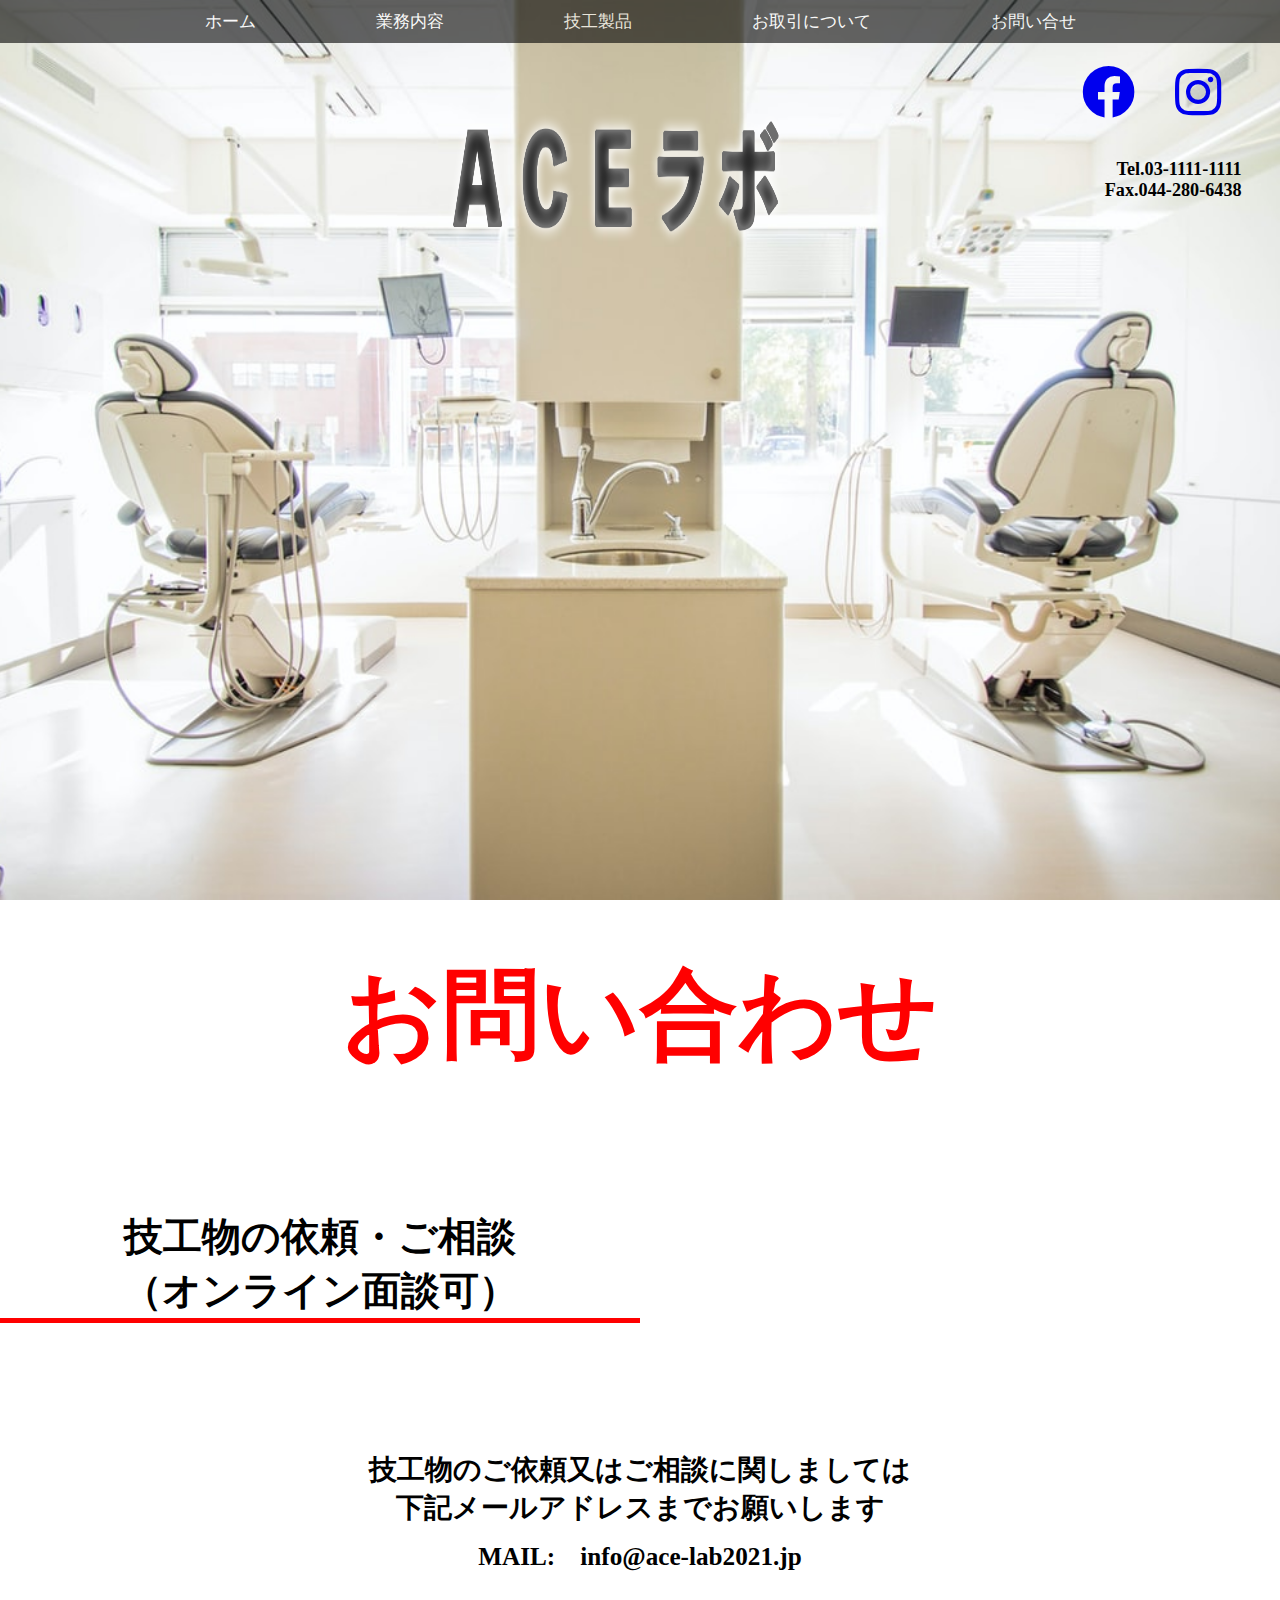
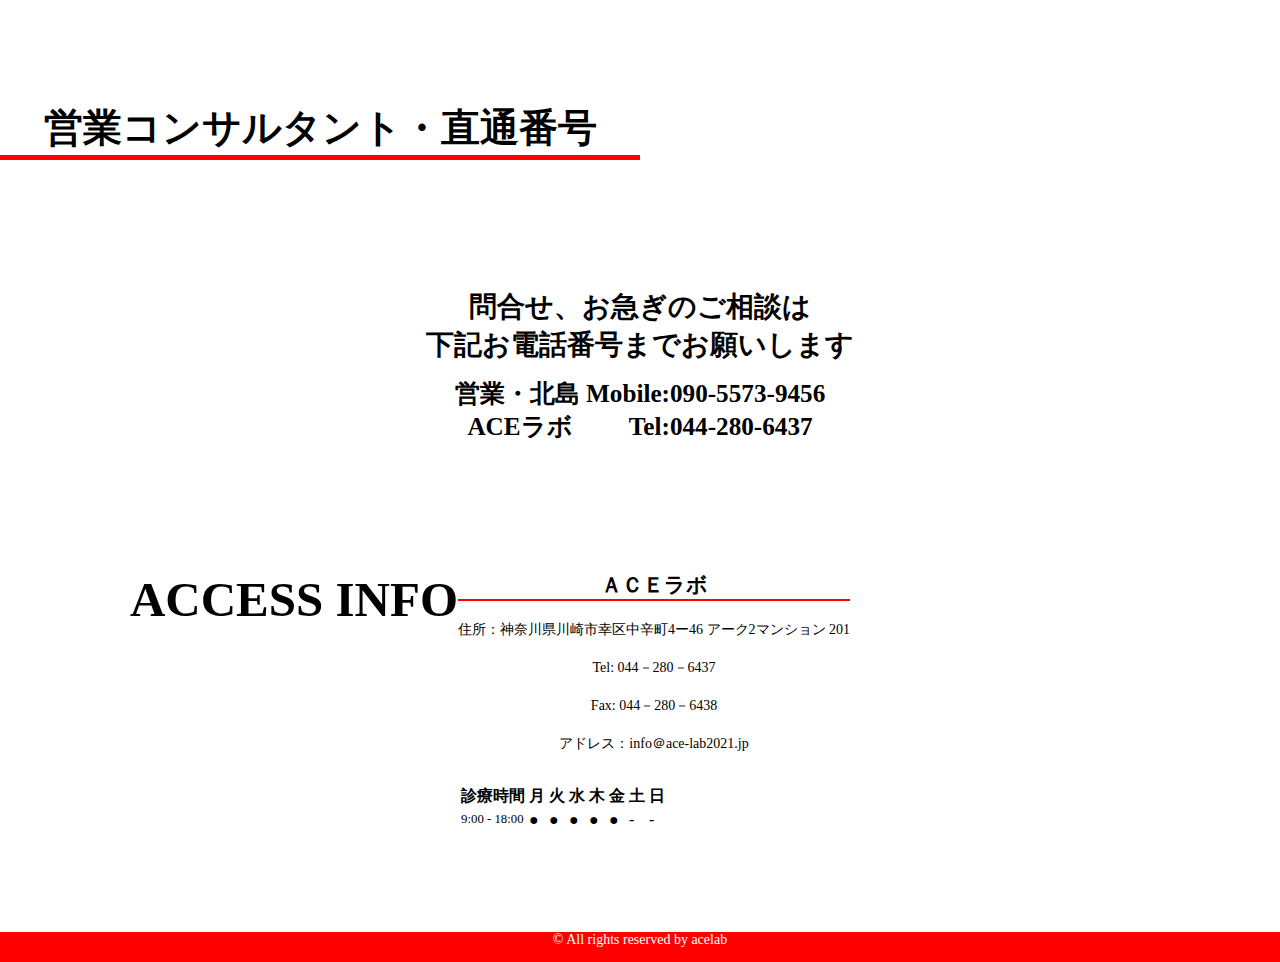
==== info.html @ cda24d50 "repair & update" ====
<html>
  <head>
    <meta charset="UTF-8">
    <meta name="viewport" content="width=device-width, initial-scale=1.0">
    <title>ACEラボ</title>
    <link rel="stylesheet" href="info.css">
    <link rel="stylesheet" href="index.css">
    <link href="https://use.fontawesome.com/releases/v5.15.1/css/all.css" rel="stylesheet">
    <link href="https://cdn.jsdelivr.net/npm/bootstrap@5.0.0-beta1/dist/css/bootstrap.min.css" rel="stylesheet" integrity="sha384-giJF6kkoqNQ00vy+HMDP7azOuL0xtbfIcaT9wjKHr8RbDVddVHyTfAAsrekwKmP1" crossorigin="anonymous">
    <link href="https://fonts.googleapis.com/icon?family=Material+Icons" rel="stylesheet">
  </head>
  <body>
    <header id="header">
      <div class="navigation">
        <ul class="nav">
          <li><a href="index.html">ホーム</a></li>
          <li><a href="task.html">業務内容</a></li>
          <li><a href="line.html">技工製品</a></li>
          <li><a href="trans.html">お取引について</a></li>
          <li><a href="info.html">お問い合せ</a></li>
          <!-- <li><a href="reserve.html">予約</a></li> -->
        </ul>
      </div>
      <div class="header">
        <div class="header-left">
          <a href="index.html"><img src="img/logo.png" class="logo"></a>
        </div>
        <div class="header-right">
          <div class="sns">
            <a href="#"><i class="fab fa-facebook fa-4x"></i></a>
            <a href="https://instagram.com/acelab_2021?utm_medium=copy_link"><span class="insta"><i class="fab fa-instagram fa-4x"></i></span></a>
          </div>
          <!-- <p>所在地 神奈川県川崎市幸区中辛町4ー46</br> 
            アーク2マンション 201</p> -->
          <p>Tel.03-1111-1111<br>
             Fax.044-280-6438</p>
        </div>
      </div>
      <!-- <img src="images/top-title.png" class="top-title"> -->
    </header>
    <div class="container">
      <div class="main_container">
        <div class="title">
          <h1>お問い合わせ</h1>
        </div>
        <div class="task">
          <h1>技工物の依頼・ご相談<br>
            （オンライン面談可）</h1>
          <h2>技工物のご依頼又はご相談に関しましては<br>
          下記メールアドレスまでお願いします</h2>
          <h3>
            MAIL:　info@ace-lab2021.jp
          </h3>
      
        </div>
        <div class="task2">
          <h1>営業コンサルタント・直通番号</h1>
          <h2>問合せ、お急ぎのご相談は<br>
              下記お電話番号までお願いします 
          </h2>
          <h3>
            営業・北島 Mobile:090-5573-9456<br>
            ACEラボ   　　Tel:044-280-6437</h3>
        </div>
      </div>
    </div>
    <div class="row" id="access">
      <h3 class="machine">ACCESS INFO</h3>
      <div class="col-md-5">
        <table class="table mb-1 bg-light text-center align-items-center">
          <h2>ＡＣＥラボ</h2>
          <p class="address">住所：神奈川県川崎市幸区中辛町4ー46 アーク2マンション 201</p>
          <p>Tel:    044－280－6437</p>
          <p>Fax:    044－280－6438</p>
          <p>アドレス：info＠ace-lab2021.jp</p>
          <tr>
            <th class="col-4">診療時間</th>
            <th>月</th>
            <th>火</th>
            <th>水</th>
            <th>木</th>
            <th>金</th>
            <th>土</th>
            <th>日</th>
          </tr>
          <tr>
            <td class="time">9:00 - 18:00</td>
            <td class="h3">●</td>
            <td class="h3">●</td>
            <td class="h3">●</td>
            <td class="h3">●</td>
            <td class="h3">●</td>
            <td class="h3">-</td>
            <td class="h3">-</td>
          </tr>
        </table>
      </div>
      <div class="col-md-5">
        <iframe src="https://www.google.com/maps/embed?pb=!1m14!1m12!1m3!1d27666.463760893494!2d139.67794246306136!3d35.526563598302104!2m3!1f0!2f0!3f0!3m2!1i1024!2i768!4f13.1!5e0!3m2!1sja!2sjp!4v1615640608996!5m2!1sja!2sjp" width="100%" height="100%" frameborder="0" style="border:0;" allowfullscreen="" aria-hidden="false" tabindex="0"></iframe>
      </div>
    </div>
  </div>
  <footer>
    <p>© All rights reserved by acelab</p>
  </footer>
</body>
</html>
---- info.css ----
body {
  text-align: center;
}

.table1 {
  border-collapse: collapse;
  width: 100%;
}

.title {
  color: red;
  font-size: 200%;
}
.task h1, .task2 h1 {
  border-bottom: 5px solid red;
  width: 50%;
  margin-bottom: 10%;
  margin-top: 10%;
  display: block;
  font-size: 280%;
}
.task h2, .task2 h2 {
  font-size: 200%;
  display: block;
  margin-bottom: 1%;
}
.task h3, .task2 h3 {
  font-size: 180%;
  display: block;
  margin-bottom: 1%;
}
.task p, .task2 p {
  font-size: 110%;
  display: block;
  margin-bottom: 1%;
  border-top: solid;
}
.task2 h1 {
  margin-top: 10%;
}
.task2 {
  margin-bottom: 10%;
}

@media screen and (max-width: 599px) {
  
  .title {
    font-size: 150%;
  }
  
  .task h1 {
    font-size: 100%;
  }

  .task2 h1 {
    font-size: 105%;
  } 

  .task h2, .task2 h2, .task h3, .task2 h3 {
    font-size: 100%;
  }

}

/* i pad  */
@media screen and (min-width:768px) and ( max-width:1024px) {

}
---- index.css ----
/* リセットCSS */
body {
  font-family: serif;
  font-size: 14px;
  margin: 0 auto;
  background-image: url(images/b114.jpeg);
}

h1,h2,h3,h4,h5,h6,p {
  padding: 0 0;
  margin: 0;
}

ul,li {
  padding: 0;
  margin: 0;
}

/* header */
header {
  background-image:url(img/tooth1.jpeg); 
  height: 100vh;
  background-repeat: no-repeat;
  background-size: cover;
  background-position: center;
}

.header {
  display: flex;
  padding-top: 20px;
}

.header-left {
  width: 60%;
  margin-left: 30%;
}

.header-right {
  padding-top: 2%;
  padding-right: 3%;
  width: 50%;
}

.header-right a {
  text-align: right;
  display: block;
  font-size: 95%;
  flex-wrap: nowrap;
}

.sns {
  display: flex;
  justify-content: flex-end;
}

.sns a {
  margin: 20px 20px;
  cursor: pointer;
}

.header-right p {
  text-align: right;
  float: right;
  font-size: 130%;
  font-weight: bold;
  margin-bottom: 10px;
  margin-top: 20px;
}

.logo {
  width: 350px;
  height: 150px;
  margin: 80px auto 10px;
  display: block;
}

.navigation {
  position: fixed;/*fixedを設定して固定*/
  z-index: 999;/*最前面へ*/
  top:0;/*位置指定*/
  left:0;/*位置指定*/
  right: 0;
  background-color: black;
  opacity: 0.6;
}

.nav {
  display: flex;
  justify-content: center;
  list-style: none;
}

.nav li {
  margin: 10px 60px 10px 60px;
  font-size: 120%;
}

.nav a {
  text-decoration: none;
  display: inline-block;
  cursor: pointer;
  color: white;
}

.top-title {
  position: absolute;
  top: 50%;
  left: 21%;
  width: 800px;
}


/* main部分 */
.main {
  text-align: center;
}

.title {
  margin-top: 50px;
  font-size: 350%;
}

/* contents */
.contents {
  width: 1100px;
  margin: 50px auto 100px;
}

.company-img {
  width: 100%;
  margin-top: 50px;
}

.company-img2 {
  width: 100%;
  margin-top: 100px;
}

.message {
  font-size: 350%;
  margin-bottom: 10px;
  color: black;
}

.concepts p {
  flex-wrap: wrap;
  width: 700px;
  margin: 100px auto 100px;
  font-size: 150%;
  color: white;
}

.concepts {
  text-align: center;
  color: white;
  font-weight: bold;
}

/* staff */

.profile {
  padding-top: 30px;
  padding-bottom: 100px;
}

.title1 {
  width: 250px;
  margin-top: 50px;
}

.col-md-10, .profile2 {
  display: flex;
  margin-top: 20px;
}

.man {
  width: 350px;
  height: 550px;
  margin: 50px;
}

.top-text, .top-text2 {
  margin-top: 50px;
  text-align: left;
}

.top-text h5, .top-text2 h5 {
  font-size: 150%;
}

.top-text h4, .top-text2 h4 {
  font-size: 150%;
  margin-bottom: 15px;
}

.top-text p, .top-text2 p {
  font-size: 120%;
  margin-bottom: 20px;
}

.position {
  border-bottom: 3px solid red;
  margin-bottom: 15px;
}

.comment {
  border: 1.5px solid black;
  padding: 10px 20px;
}

.profile2 {
  margin-left: 25%;
}


/* row */
.row h3 {
  font-size: 350%;
  margin-bottom: 80px;
}

.row {
  display: -ms-flexbox;
  display: flex;
  justify-content: center;
  -ms-flex-wrap: wrap;
  flex-wrap: wrap;
  margin-right: -15px;
  margin-left: -15px;
  margin-bottom: 100px;
}

.row p {
  margin-top: 20px;
}

.row h2 {
  border-bottom: 2px solid red;
}

table {
  margin-top: 30px;
  margin-right: 50px;
}

.time {
  font-size: 80%;
}

footer {
  background-color: red;
  display: flex;
  justify-content: center;
  align-items: flex-start;
  color: white;
  width: 100%;
  height: 30px;
}


@media screen and (max-width: 599px) {
  header {
    height: 30vh;
    background-repeat: initial;
    background-size: cover;
    background-position: center;
  }

  .header-right a, .header-right p {
    font-size: 60%;
  }

  .fab {
    font-size: 60%;
  }

  .logo {
    width: 100px;
    height: 55px;
    margin: 30px auto 10px;
  }

  .sns a {
    margin: 10px 10px;
  }

  .nav li {
    margin: 10px;
    font-weight: bold;
  }

  .nav a {
    font-size: 60%;
  }

  .header-right P {
    margin-top: 5px;
  }

  .main {
    width: 330px;
    margin: 0 auto;
  }

  .profile {
    padding-bottom: 30px;
  }

  .title {
    font-size: 200%;
    margin-bottom: 20px;
  }

  .man {
    width: 200px;
    height: 300px;
    margin: 0 auto;
  }

  .top-image {
    order: 1;
  }

  .col-md-10, .profile2 {
    flex-direction: column;
  }

  .top-text, .top-text2 {
    margin-top: 30px;
    margin-bottom: 30px;
    order: 2;
    text-align: center;
  }

  .top-text h5, .top-text2 h5 {
    font-size: 100%;
  }
  
  .top-text h4, .top-text2 h4 {
    font-size: 90%;
  }
  
  .top-text p, .top-text2 p {
    font-size: 60%;
    white-space: nowrap;
  }

  .profile2 {
    margin-left: initial;
  }

  .contents {
    width: 330px;
    margin: 20px auto 20px; 
  }

  .message {
    font-size: 200%;
    margin-bottom: 10px;
  }
  

  .appearance, iframe {
    width: 280px;
    height: 200px;
    margin: 0 auto 20px;
  }

  .row h3 {
    font-size: 200%;
    margin-top: 30px;
    margin-bottom: 30px;
  }
  
  .row p {
    margin-top: 10px;
    font-size: 80%;
  }
  
  table {
    margin-top: 30px;
    margin-right: 50px;
  }
  
  .time {
    font-size: 80%;
  }

  .address {
    white-space: nowrap;
  }

}

/* i pad  */
@media screen and (min-width:768px) and ( max-width:1024px) {
  .header-right a, .header-right p {
    font-size: 80%;
  }

  .fab {
    font-size: 80%;
  }

  .logo {
    width: 130px;
    height: 55px;
  }

  .nav li {
    font-size: 130%;
    margin: 10px 30px;
  }
  
  .contents {
    width: 650px;
    margin: 20px auto 20px; 
  }

  .main {
    width: 330px;
    margin: 0 auto;
  }

  .profile {
    padding-bottom: 30px;
  }

  .title {
    font-size: 200%;
    margin-bottom: 20px;
  }

  .man {
    width: 200px;
    height: 300px;
    margin: 0 auto;
  }

  .top-image {
    order: 1;
  }

  .col-md-10, .profile2 {
    flex-direction: column;
  }

  .top-text, .top-text2 {
    margin-top: 30px;
    margin-bottom: 30px;
    order: 2;
    text-align: center;
  }

  .top-text h5, .top-text2 h5 {
    font-size: 100%;
  }
  
  .top-text h4, .top-text2 h4 {
    font-size: 90%;
  }
  
  .top-text p, .top-text2 p {
    font-size: 60%;
    white-space: nowrap;
  }

  .profile2 {
    margin-left: initial;
  }

  .message {
    font-size: 200%;
    margin-bottom: 10px;
  }
  

  .appearance, iframe {
    width: 280px;
    height: 200px;
    margin: 0 auto 20px;
  }

  .row h3 {
    font-size: 200%;
    margin-top: 30px;
    margin-bottom: 30px;
  }
  
  .row p {
    margin-top: 10px;
    font-size: 80%;
  }
  
  table {
    margin-top: 30px;
    margin-right: 50px;
  }
  
  .time {
    font-size: 80%;
  }

  .address {
    white-space: nowrap;
  }

  

}
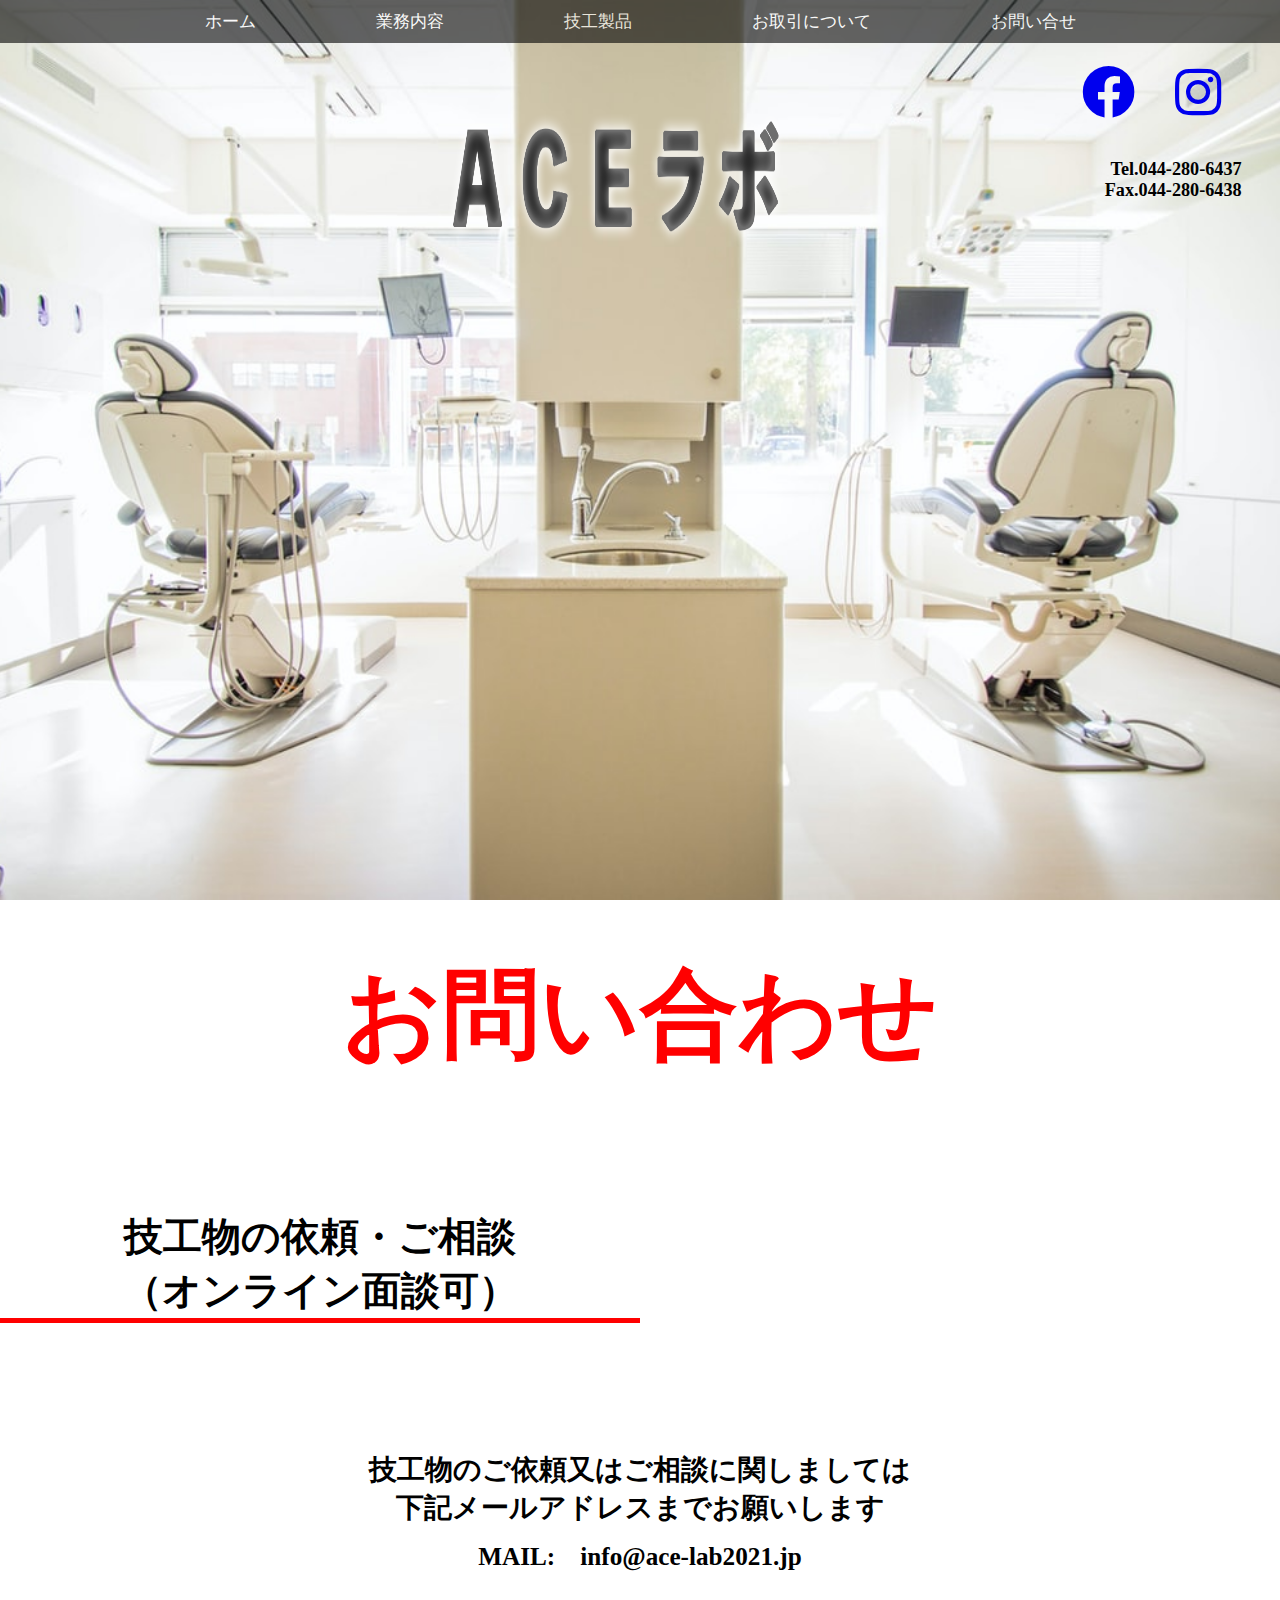
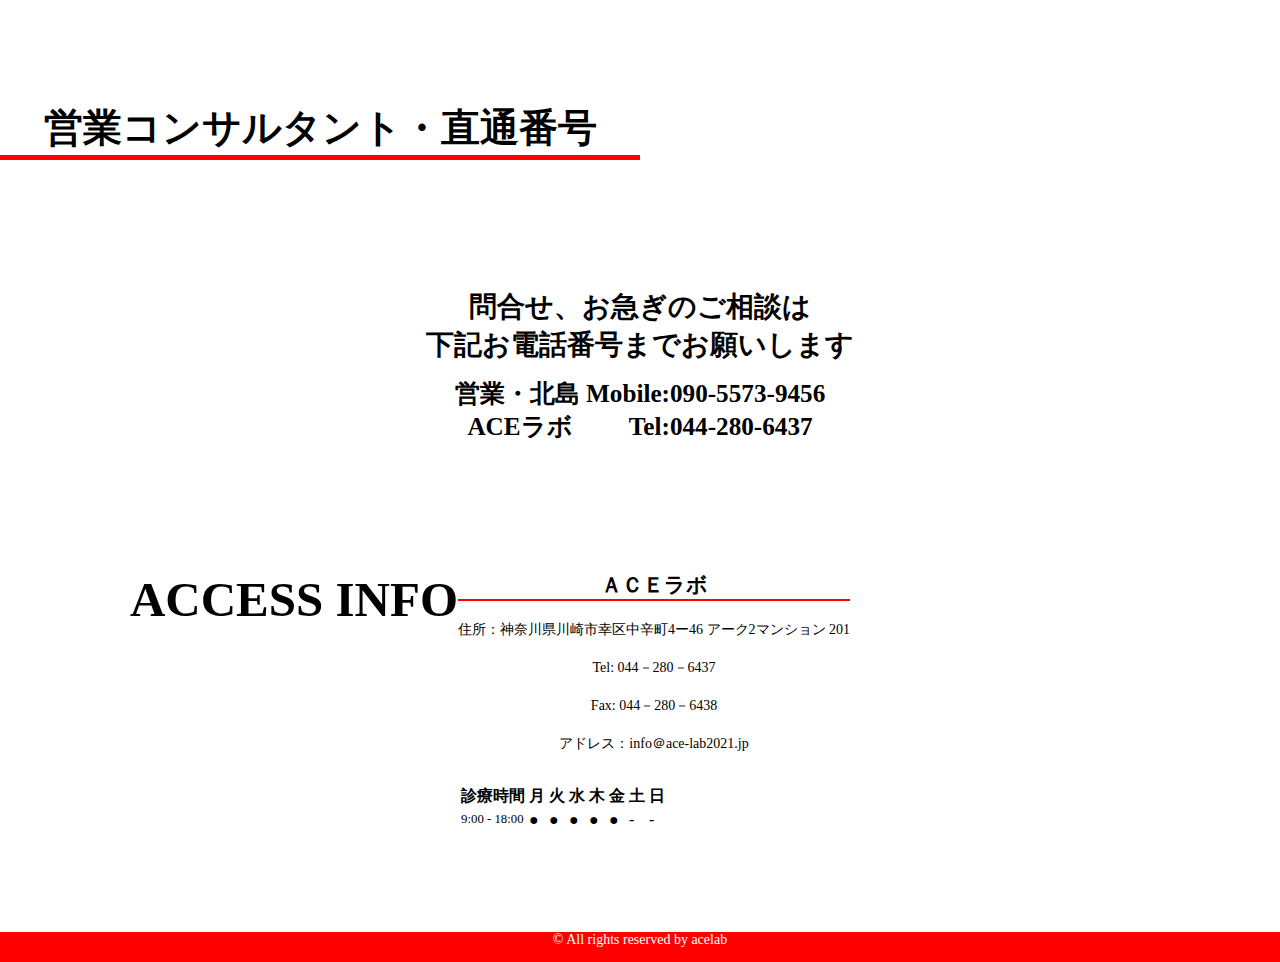
==== commit fbdc3733: "repair tel" ====
--- a/info.html
+++ b/info.html
@@ -32,7 +32,7 @@
           </div>
           <!-- <p>所在地 神奈川県川崎市幸区中辛町4ー46</br> 
             アーク2マンション 201</p> -->
-          <p>Tel.03-1111-1111<br>
+          <p>Tel.044-280-6437<br>
              Fax.044-280-6438</p>
         </div>
       </div>
@@ -104,4 +104,4 @@
     <p>© All rights reserved by acelab</p>
   </footer>
 </body>
-</html>+</html>
--- a/index.css
+++ b/index.css
@@ -168,7 +168,7 @@
   margin-top: 50px;
 }
 
-.col-md-10, .profile2 {
+.col-md-12, .profile2 {
   display: flex;
   margin-top: 20px;
 }
@@ -243,6 +243,10 @@
   margin-right: 50px;
 }
 
+.address {
+  white-space: nowrap;
+}
+
 .time {
   font-size: 80%;
 }
@@ -321,7 +325,7 @@
     order: 1;
   }
 
-  .col-md-10, .profile2 {
+  .col-md-12, .profile2 {
     flex-direction: column;
   }
 
@@ -394,32 +398,54 @@
 
 /* i pad  */
 @media screen and (min-width:768px) and ( max-width:1024px) {
+  header {
+    height: 50vh;
+  }
+
   .header-right a, .header-right p {
-    font-size: 80%;
+    font-size: 90%;
   }
 
   .fab {
-    font-size: 80%;
+    font-size: 90%;
   }
 
   .logo {
-    width: 130px;
-    height: 55px;
-  }
+    width: 200px;
+    height: 85px;
+    margin: 80px auto 10px;
+  }
+
+  .sns a {
+    margin: 30px 10px;
+  }
+
 
   .nav li {
-    font-size: 130%;
-    margin: 10px 30px;
-  }
-  
+    margin: 10px 20px;
+    font-weight: bold;
+  }
+
+  .nav a {
+    font-size: 90%;
+  }
+
+  .header-right P {
+    margin-top: 5px;
+  }
+
+  .navigation {
+    position: initial;
+  }
+
+  .main {
+    width: 640px;
+    margin: 0 auto;
+  }
+
   .contents {
-    width: 650px;
+    width: 640px;
     margin: 20px auto 20px; 
-  }
-
-  .main {
-    width: 330px;
-    margin: 0 auto;
   }
 
   .profile {
@@ -441,7 +467,7 @@
     order: 1;
   }
 
-  .col-md-10, .profile2 {
+  .col-md-12, .profile2 {
     flex-direction: column;
   }
 
@@ -461,7 +487,7 @@
   }
   
   .top-text p, .top-text2 p {
-    font-size: 60%;
+    font-size: 90%;
     white-space: nowrap;
   }
 
@@ -489,7 +515,7 @@
   
   .row p {
     margin-top: 10px;
-    font-size: 80%;
+    font-size: 90%;
   }
   
   table {
@@ -498,7 +524,7 @@
   }
   
   .time {
-    font-size: 80%;
+    font-size: 90%;
   }
 
   .address {
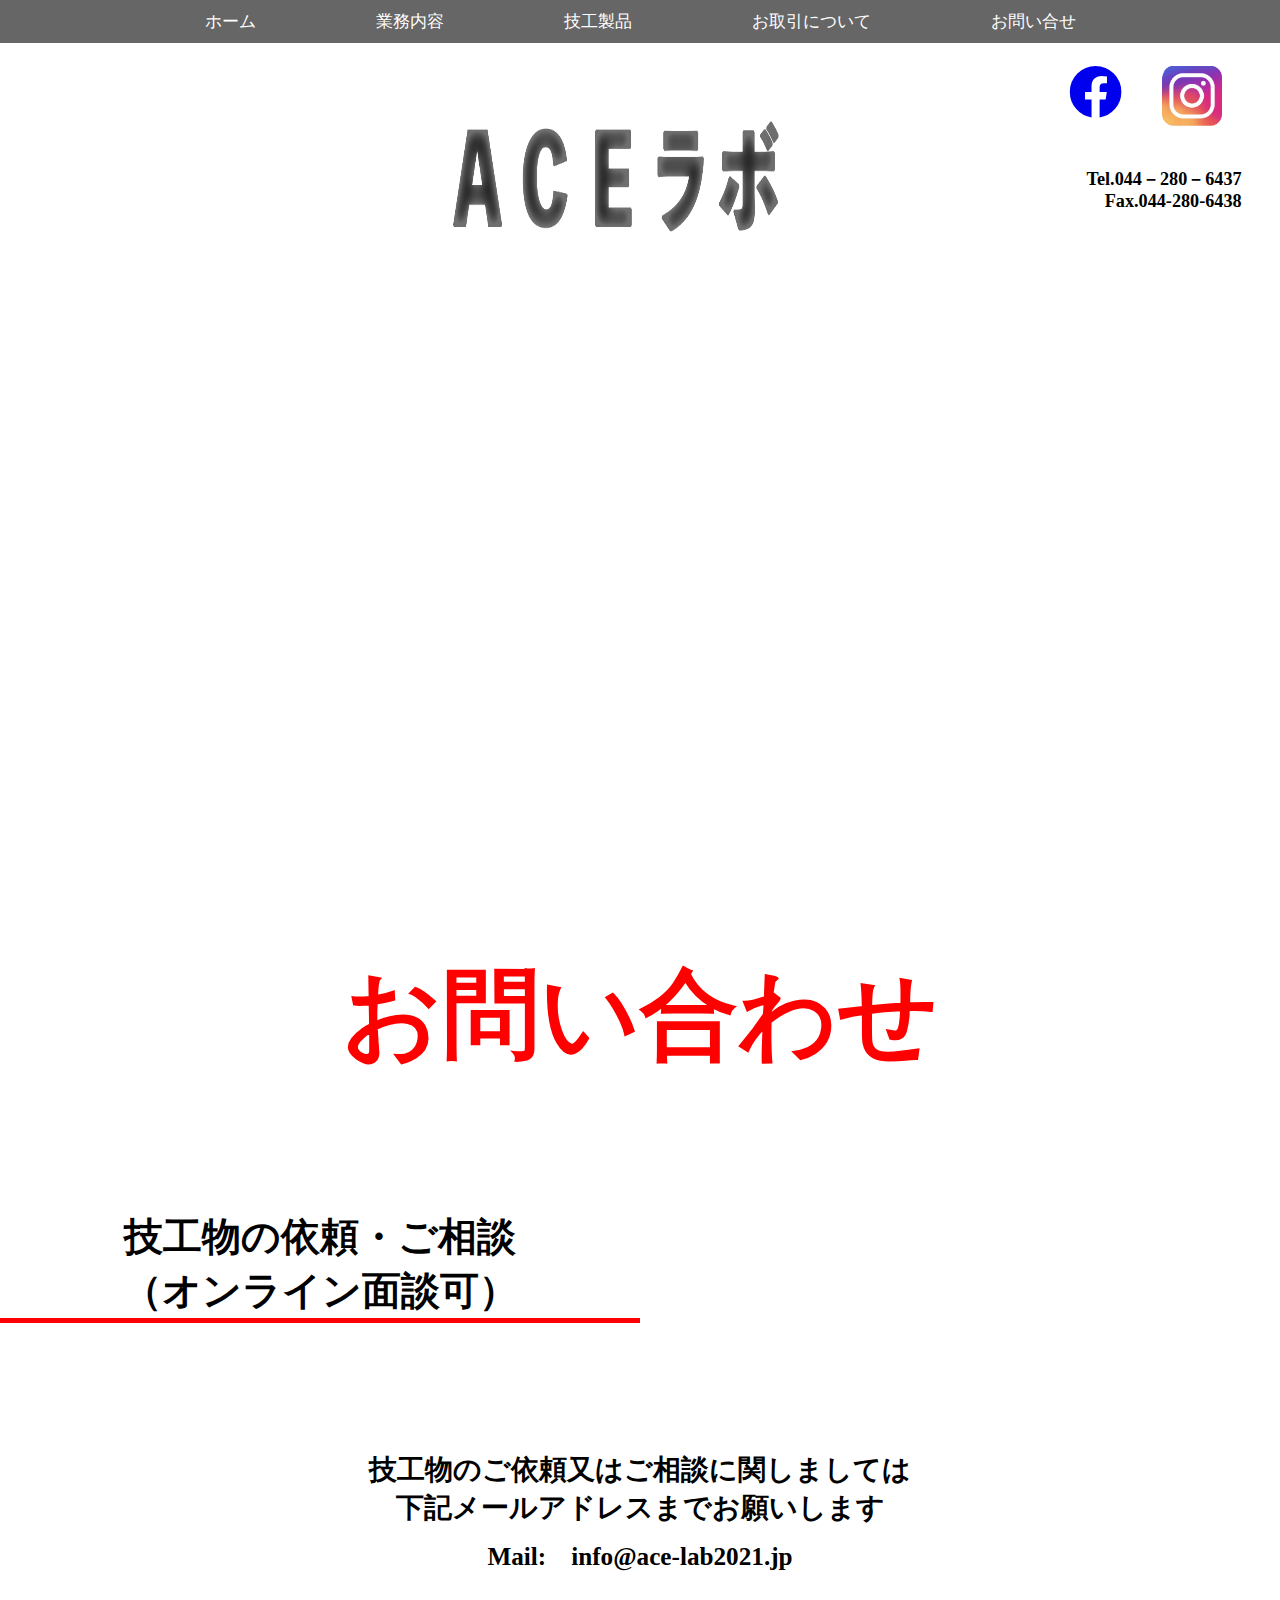
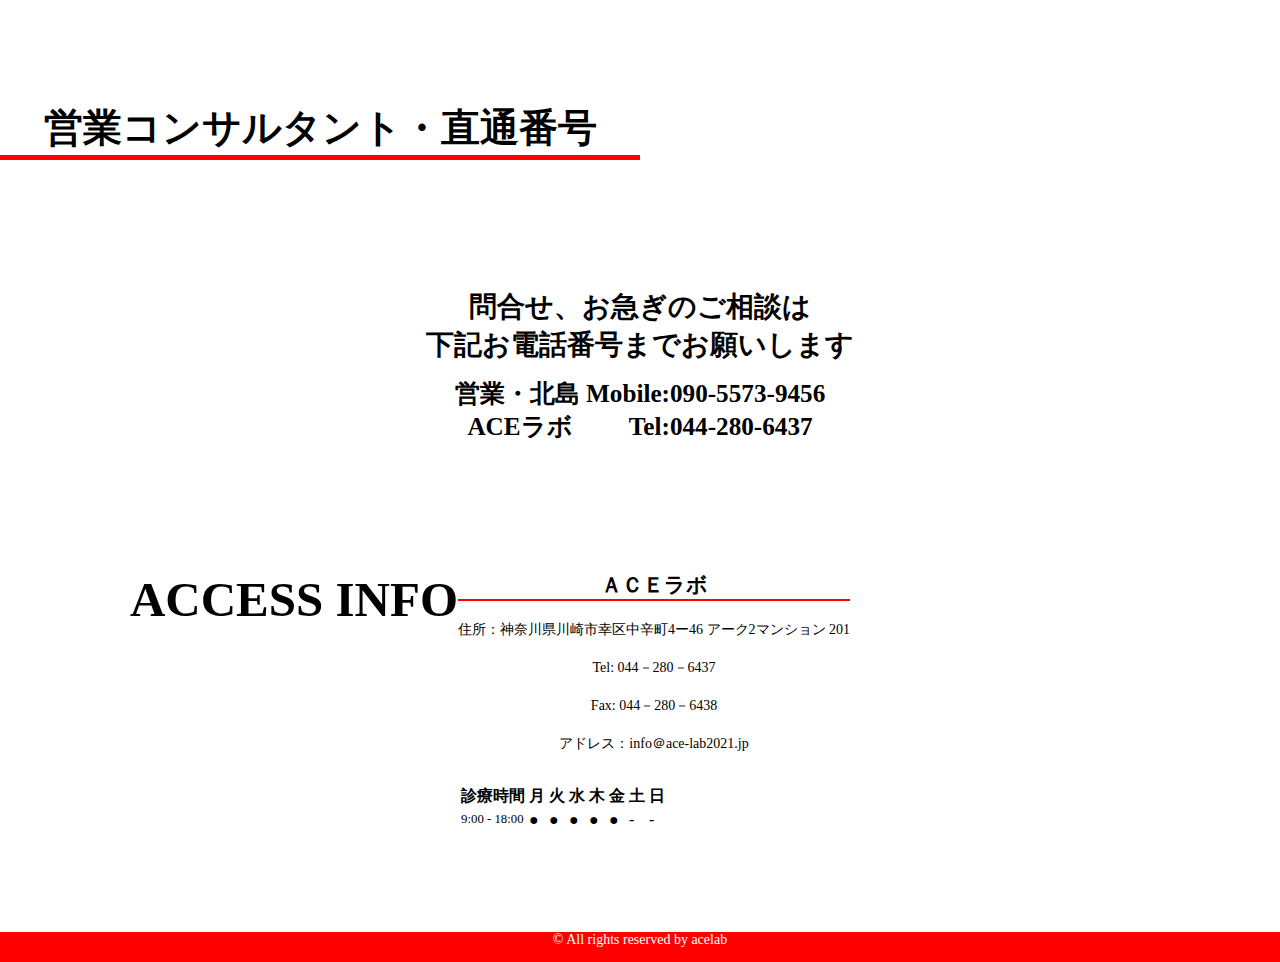
==== commit 9bd6fac8: "upload new file" ====
--- a/info.html
+++ b/info.html
@@ -28,11 +28,11 @@
         <div class="header-right">
           <div class="sns">
             <a href="#"><i class="fab fa-facebook fa-4x"></i></a>
-            <a href="https://instagram.com/acelab_2021?utm_medium=copy_link"><span class="insta"><i class="fab fa-instagram fa-4x"></i></span></a>
+            <a href="https://instagram.com/acelab_2021?utm_medium=copy_link"><img src="img/insta.png" class="insta"></a>
           </div>
           <!-- <p>所在地 神奈川県川崎市幸区中辛町4ー46</br> 
             アーク2マンション 201</p> -->
-          <p>Tel.044-280-6437<br>
+          <p>Tel.044－280－6437<br>
              Fax.044-280-6438</p>
         </div>
       </div>
@@ -49,7 +49,7 @@
           <h2>技工物のご依頼又はご相談に関しましては<br>
           下記メールアドレスまでお願いします</h2>
           <h3>
-            MAIL:　info@ace-lab2021.jp
+            Mail:　info@ace-lab2021.jp
           </h3>
       
         </div>
@@ -63,45 +63,47 @@
             ACEラボ   　　Tel:044-280-6437</h3>
         </div>
       </div>
-    </div>
-    <div class="row" id="access">
-      <h3 class="machine">ACCESS INFO</h3>
-      <div class="col-md-5">
-        <table class="table mb-1 bg-light text-center align-items-center">
-          <h2>ＡＣＥラボ</h2>
-          <p class="address">住所：神奈川県川崎市幸区中辛町4ー46 アーク2マンション 201</p>
-          <p>Tel:    044－280－6437</p>
-          <p>Fax:    044－280－6438</p>
-          <p>アドレス：info＠ace-lab2021.jp</p>
-          <tr>
-            <th class="col-4">診療時間</th>
-            <th>月</th>
-            <th>火</th>
-            <th>水</th>
-            <th>木</th>
-            <th>金</th>
-            <th>土</th>
-            <th>日</th>
-          </tr>
-          <tr>
-            <td class="time">9:00 - 18:00</td>
-            <td class="h3">●</td>
-            <td class="h3">●</td>
-            <td class="h3">●</td>
-            <td class="h3">●</td>
-            <td class="h3">●</td>
-            <td class="h3">-</td>
-            <td class="h3">-</td>
-          </tr>
-        </table>
-      </div>
-      <div class="col-md-5">
-        <iframe src="https://www.google.com/maps/embed?pb=!1m14!1m12!1m3!1d27666.463760893494!2d139.67794246306136!3d35.526563598302104!2m3!1f0!2f0!3f0!3m2!1i1024!2i768!4f13.1!5e0!3m2!1sja!2sjp!4v1615640608996!5m2!1sja!2sjp" width="100%" height="100%" frameborder="0" style="border:0;" allowfullscreen="" aria-hidden="false" tabindex="0"></iframe>
+    
+      <div class="row" id="access">
+        <h3 class="machine">ACCESS INFO</h3>
+        <div class="col-md-5">
+          <table class="table mb-1 bg-light text-center align-items-center">
+            <h2>ＡＣＥラボ</h2>
+            <p class="address">住所：神奈川県川崎市幸区中辛町4ー46 アーク2マンション 201</p>
+            <p>Tel:    044－280－6437</p>
+            <p>Fax:    044－280－6438</p>
+            <p>アドレス：info＠ace-lab2021.jp</p>
+            <tr>
+              <th class="col-4">診療時間</th>
+              <th>月</th>
+              <th>火</th>
+              <th>水</th>
+              <th>木</th>
+              <th>金</th>
+              <th>土</th>
+              <th>日</th>
+            </tr>
+            <tr>
+              <td class="time">9:00 - 18:00</td>
+              <td class="h3">●</td>
+              <td class="h3">●</td>
+              <td class="h3">●</td>
+              <td class="h3">●</td>
+              <td class="h3">●</td>
+              <td class="h3">-</td>
+              <td class="h3">-</td>
+            </tr>
+          </table>
+        </div>
+        <div class="col-md-5">
+          <div class="ratio ratio-16x9">
+            <iframe src="https://www.google.com/maps/embed?pb=!1m14!1m12!1m3!1d27666.463760893494!2d139.67794246306136!3d35.526563598302104!2m3!1f0!2f0!3f0!3m2!1i1024!2i768!4f13.1!5e0!3m2!1sja!2sjp!4v1615640608996!5m2!1sja!2sjp" width="100%" height="100%" frameborder="0" style="border:0;" allowfullscreen="" aria-hidden="false" tabindex="0"></iframe>
+          </div>
+        </div>
       </div>
     </div>
-  </div>
-  <footer>
-    <p>© All rights reserved by acelab</p>
-  </footer>
-</body>
-</html>
+    <footer>
+      <p>© All rights reserved by acelab</p>
+    </footer>
+  </body>
+</html>--- a/info.css
+++ b/info.css
@@ -64,5 +64,29 @@
 
 /* i pad  */
 @media screen and (min-width:768px) and ( max-width:1024px) {
+  .container {
+    width: 640px;
+    margin: 0 auto;
+  }
+  
+  .title {
+    font-size: 230%;
+  }
 
+  .task h1, .task2 h1 {
+    margin-bottom: 40px;
+    margin-top: 40px;
+  }
+  
+  .task h1 {
+    font-size: 150%;
+  }
+
+  .task2 h1 {
+    font-size: 150%;
+  } 
+
+  .task h2, .task2 h2, .task h3, .task2 h3 {
+    font-size: 150%;
+  }
 }--- a/index.css
+++ b/index.css
@@ -18,7 +18,7 @@
 
 /* header */
 header {
-  background-image:url(img/tooth1.jpeg); 
+  background-image:url(img/top.jpeg); 
   height: 100vh;
   background-repeat: no-repeat;
   background-size: cover;
@@ -46,6 +46,10 @@
   display: block;
   font-size: 95%;
   flex-wrap: nowrap;
+}
+
+.insta {
+  width: 60px;
 }
 
 .sns {
@@ -247,6 +251,10 @@
   white-space: nowrap;
 }
 
+.ratio {
+  margin-top: 20px;
+}
+
 .time {
   font-size: 80%;
 }
@@ -288,6 +296,10 @@
     margin: 10px 10px;
   }
 
+  .insta {
+    width: 40px;
+  }
+
   .nav li {
     margin: 10px;
     font-weight: bold;
@@ -390,10 +402,6 @@
     font-size: 80%;
   }
 
-  .address {
-    white-space: nowrap;
-  }
-
 }
 
 /* i pad  */
@@ -499,13 +507,6 @@
     font-size: 200%;
     margin-bottom: 10px;
   }
-  
-
-  .appearance, iframe {
-    width: 280px;
-    height: 200px;
-    margin: 0 auto 20px;
-  }
 
   .row h3 {
     font-size: 200%;
@@ -515,12 +516,18 @@
   
   .row p {
     margin-top: 10px;
-    font-size: 90%;
-  }
-  
+    font-size: 70%;
+  }
+
   table {
     margin-top: 30px;
     margin-right: 50px;
+  }
+
+  .ratio {
+    margin-top: 30px;
+    margin-left: 20px;
+    height: 300px;
   }
   
   .time {
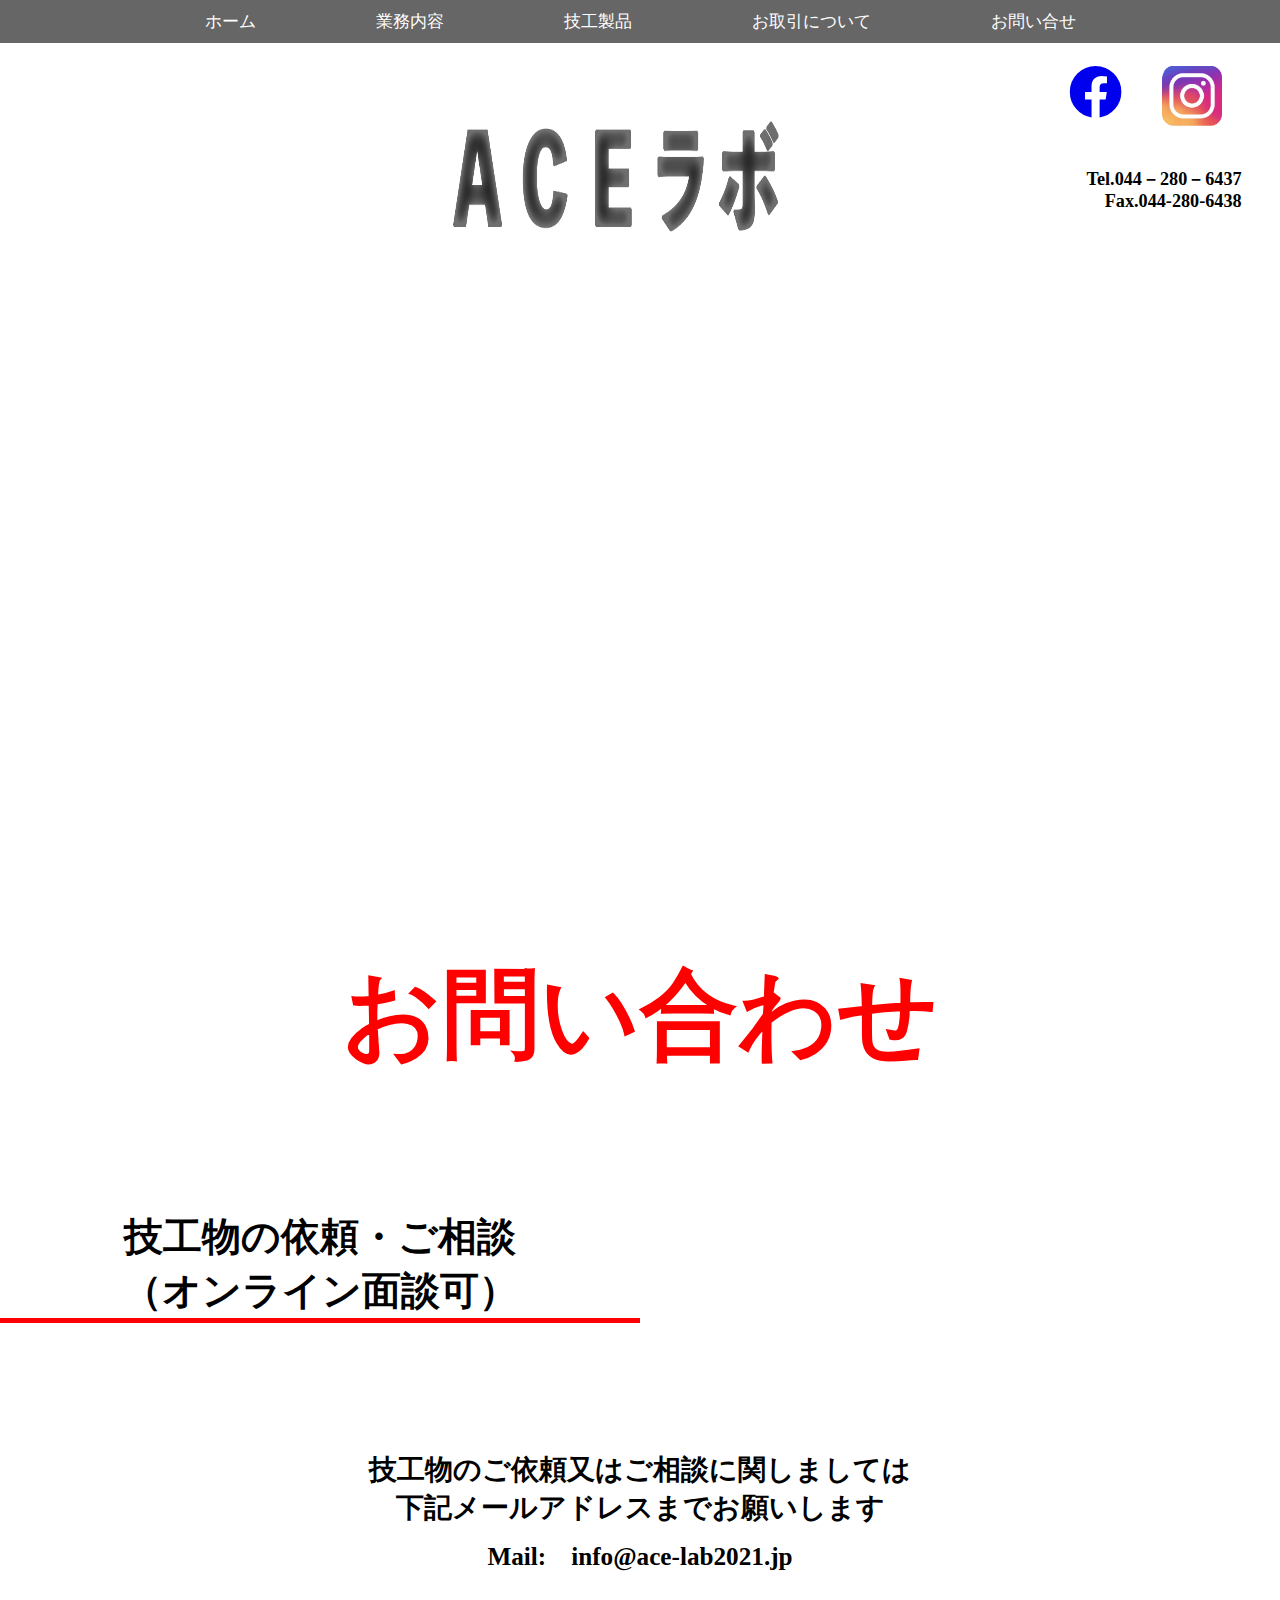
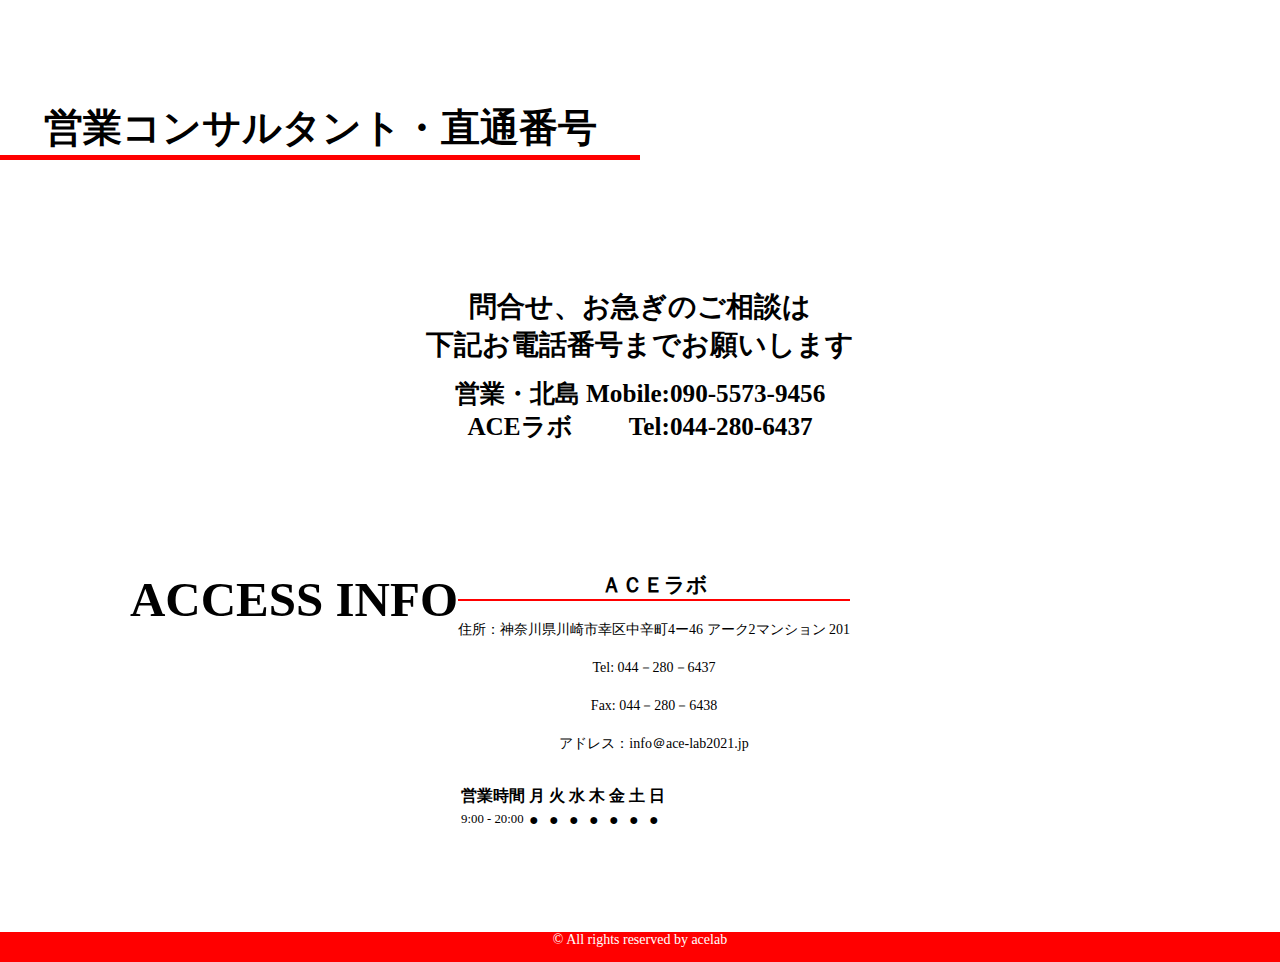
==== commit 99ab81cd: "last repair" ====
--- a/info.html
+++ b/info.html
@@ -38,7 +38,7 @@
       </div>
       <!-- <img src="images/top-title.png" class="top-title"> -->
     </header>
-    <div class="container">
+    <div class="main">
       <div class="main_container">
         <div class="title">
           <h1>お問い合わせ</h1>
@@ -66,7 +66,7 @@
     
       <div class="row" id="access">
         <h3 class="machine">ACCESS INFO</h3>
-        <div class="col-md-5">
+        <div class="col-md-6">
           <table class="table mb-1 bg-light text-center align-items-center">
             <h2>ＡＣＥラボ</h2>
             <p class="address">住所：神奈川県川崎市幸区中辛町4ー46 アーク2マンション 201</p>
@@ -74,7 +74,7 @@
             <p>Fax:    044－280－6438</p>
             <p>アドレス：info＠ace-lab2021.jp</p>
             <tr>
-              <th class="col-4">診療時間</th>
+              <th class="col-4">営業時間</th>
               <th>月</th>
               <th>火</th>
               <th>水</th>
@@ -84,14 +84,14 @@
               <th>日</th>
             </tr>
             <tr>
-              <td class="time">9:00 - 18:00</td>
+              <td class="time">9:00 - 20:00</td>
               <td class="h3">●</td>
               <td class="h3">●</td>
               <td class="h3">●</td>
               <td class="h3">●</td>
               <td class="h3">●</td>
-              <td class="h3">-</td>
-              <td class="h3">-</td>
+              <td class="h3">●</td>
+              <td class="h3">●</td>
             </tr>
           </table>
         </div>
--- a/info.css
+++ b/info.css
@@ -2,10 +2,10 @@
   text-align: center;
 }
 
-.table1 {
+/* .table1 {
   border-collapse: collapse;
   width: 100%;
-}
+} */
 
 .title {
   color: red;
@@ -64,11 +64,6 @@
 
 /* i pad  */
 @media screen and (min-width:768px) and ( max-width:1024px) {
-  .container {
-    width: 640px;
-    margin: 0 auto;
-  }
-  
   .title {
     font-size: 230%;
   }
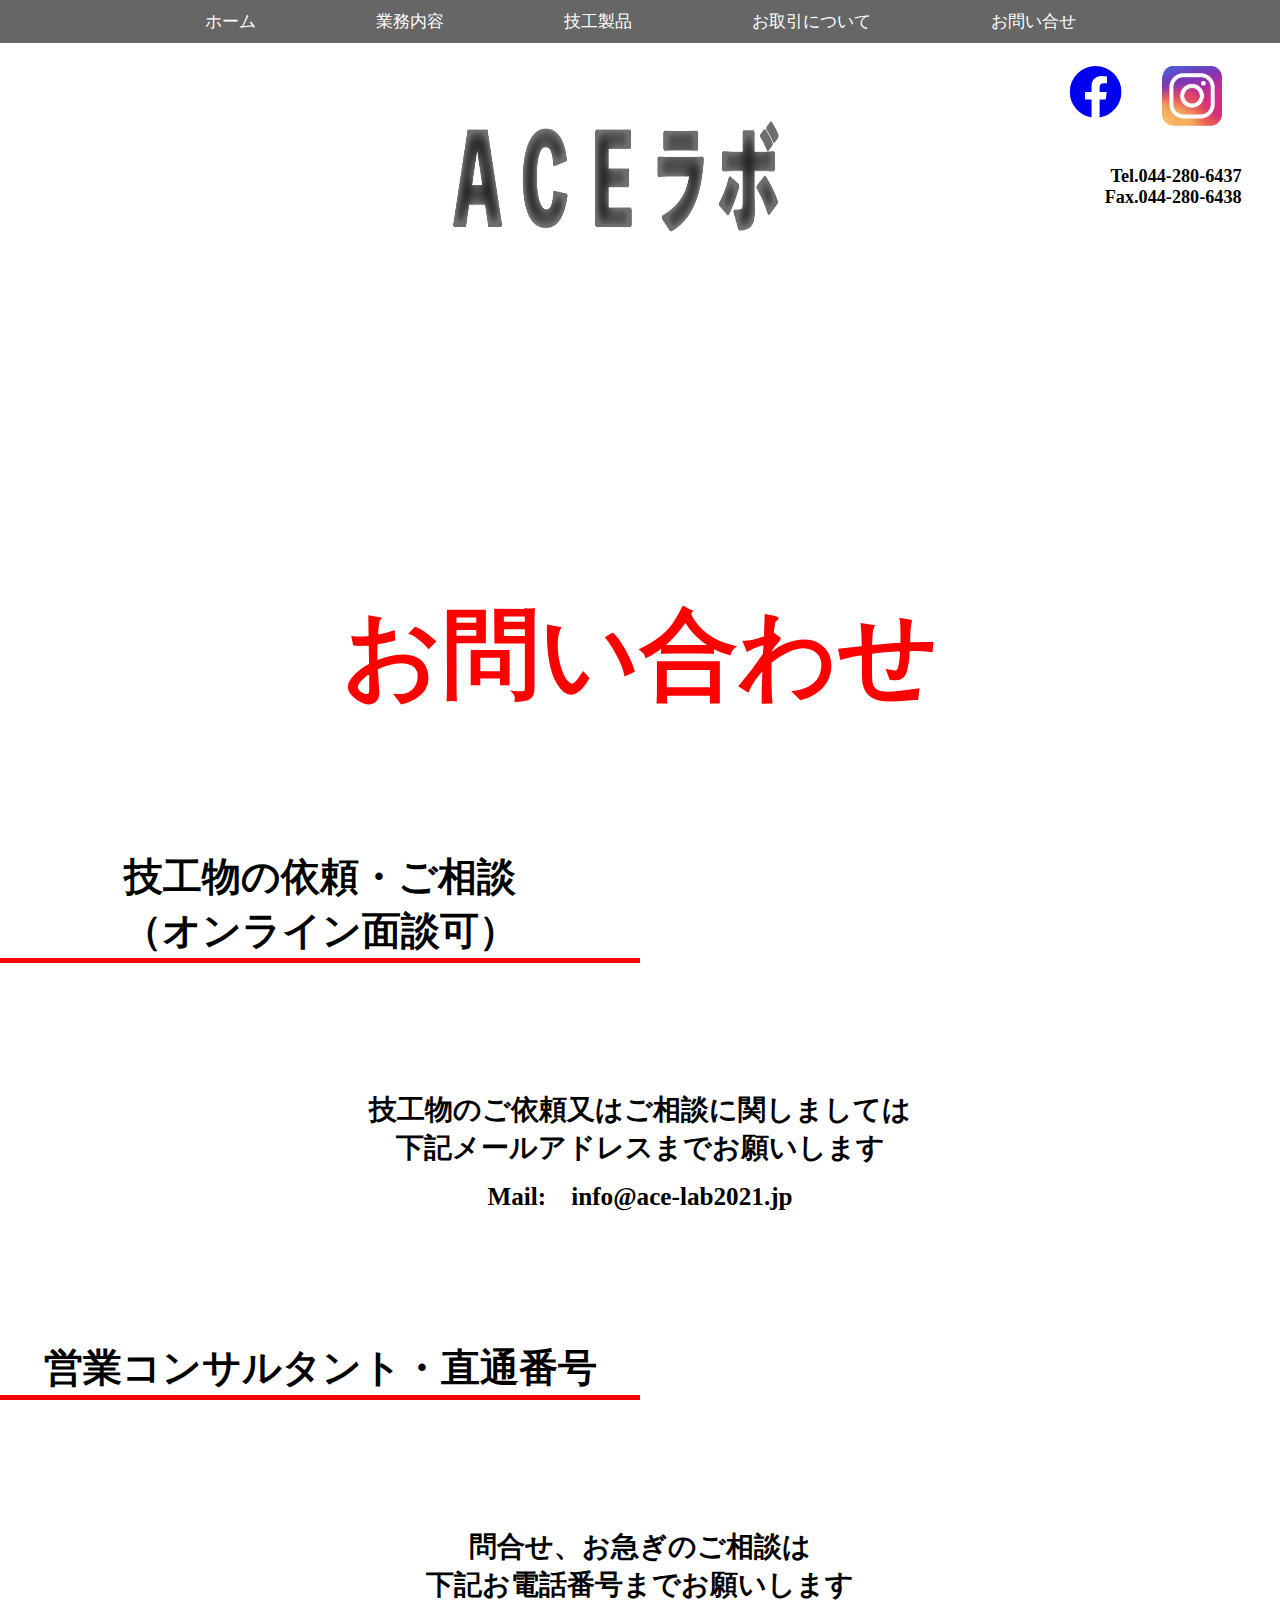
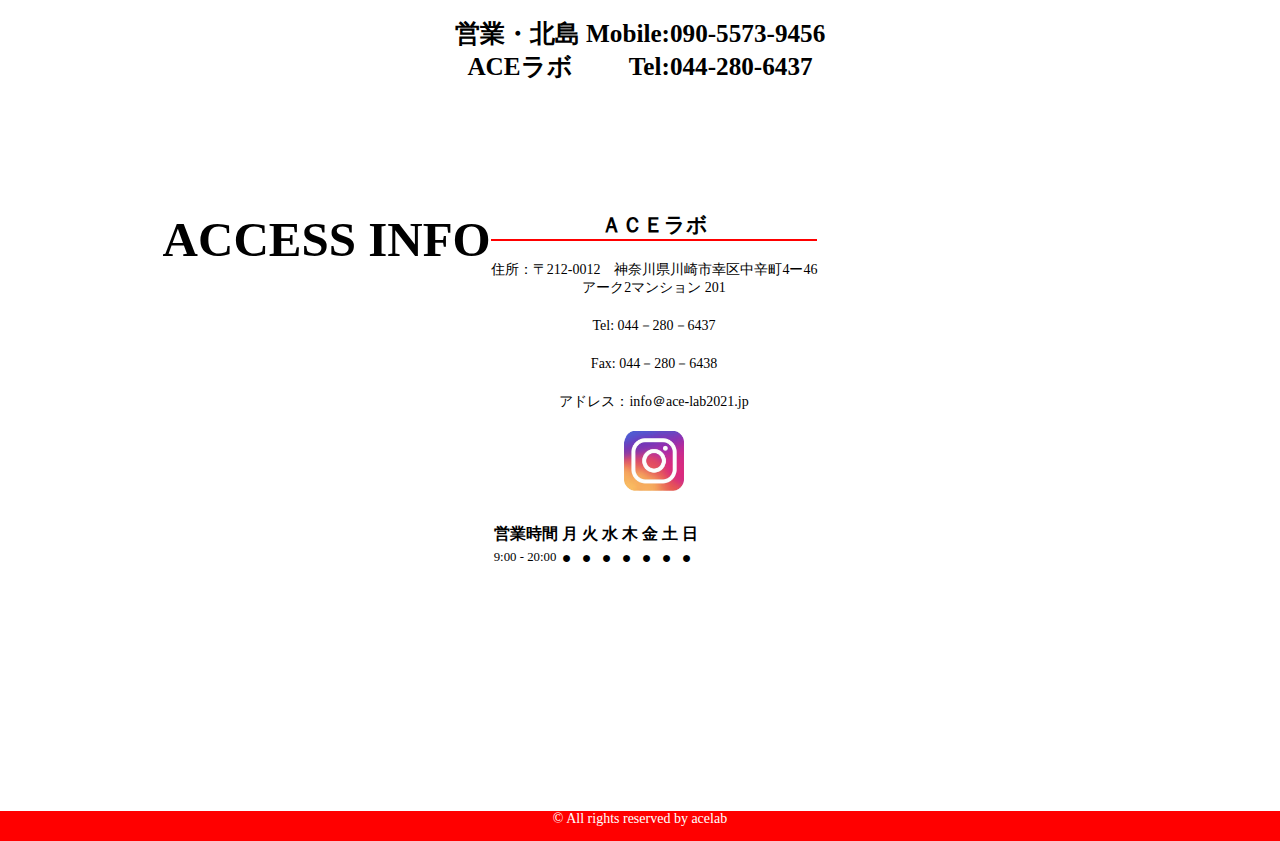
==== commit 3b484238: "all repair3" ====
--- a/info.html
+++ b/info.html
@@ -32,8 +32,8 @@
           </div>
           <!-- <p>所在地 神奈川県川崎市幸区中辛町4ー46</br> 
             アーク2マンション 201</p> -->
-          <p>Tel.044－280－6437<br>
-             Fax.044-280-6438</p>
+            <p>Tel.044-280-6437<br>
+              Fax.044-280-6438</p>
         </div>
       </div>
       <!-- <img src="images/top-title.png" class="top-title"> -->
@@ -69,10 +69,12 @@
         <div class="col-md-6">
           <table class="table mb-1 bg-light text-center align-items-center">
             <h2>ＡＣＥラボ</h2>
-            <p class="address">住所：神奈川県川崎市幸区中辛町4ー46 アーク2マンション 201</p>
+            <p class="address">住所：〒212-0012　神奈川県川崎市幸区中辛町4ー46<br>
+              アーク2マンション 201</p>
             <p>Tel:    044－280－6437</p>
             <p>Fax:    044－280－6438</p>
             <p>アドレス：info＠ace-lab2021.jp</p>
+            <p><img src="img/insta.png" class="insta"></p>
             <tr>
               <th class="col-4">営業時間</th>
               <th>月</th>
--- a/index.css
+++ b/index.css
@@ -19,7 +19,8 @@
 /* header */
 header {
   background-image:url(img/top.jpeg); 
-  height: 100vh;
+  height: 60vh;
+  margin: 0 auto;
   background-repeat: no-repeat;
   background-size: cover;
   background-position: center;
@@ -69,6 +70,7 @@
   font-weight: bold;
   margin-bottom: 10px;
   margin-top: 20px;
+  flex-direction: column;
 }
 
 .logo {
@@ -252,7 +254,8 @@
 }
 
 .ratio {
-  margin-top: 20px;
+  margin-top: 50px;
+  height: 50vh;
 }
 
 .time {
@@ -272,7 +275,7 @@
 
 @media screen and (max-width: 599px) {
   header {
-    height: 30vh;
+    height: 25vh;
     background-repeat: initial;
     background-size: cover;
     background-position: center;
@@ -375,15 +378,8 @@
     margin-bottom: 10px;
   }
   
-
-  .appearance, iframe {
-    width: 280px;
-    height: 200px;
-    margin: 0 auto 20px;
-  }
-
   .row h3 {
-    font-size: 200%;
+    font-size: 130%;
     margin-top: 30px;
     margin-bottom: 30px;
   }
@@ -397,7 +393,11 @@
     margin-top: 30px;
     margin-right: 50px;
   }
-  
+
+  .ratio {
+    height: 30vh;
+  }
+
   .time {
     font-size: 80%;
   }
@@ -407,7 +407,7 @@
 /* i pad  */
 @media screen and (min-width:768px) and ( max-width:1024px) {
   header {
-    height: 50vh;
+    height: 30vh;
   }
 
   .header-right a, .header-right p {
@@ -538,7 +538,11 @@
     white-space: nowrap;
   }
 
-  
-
-}
-
+  .ratio {
+    height: 35vh;
+  }
+
+  
+
+}
+
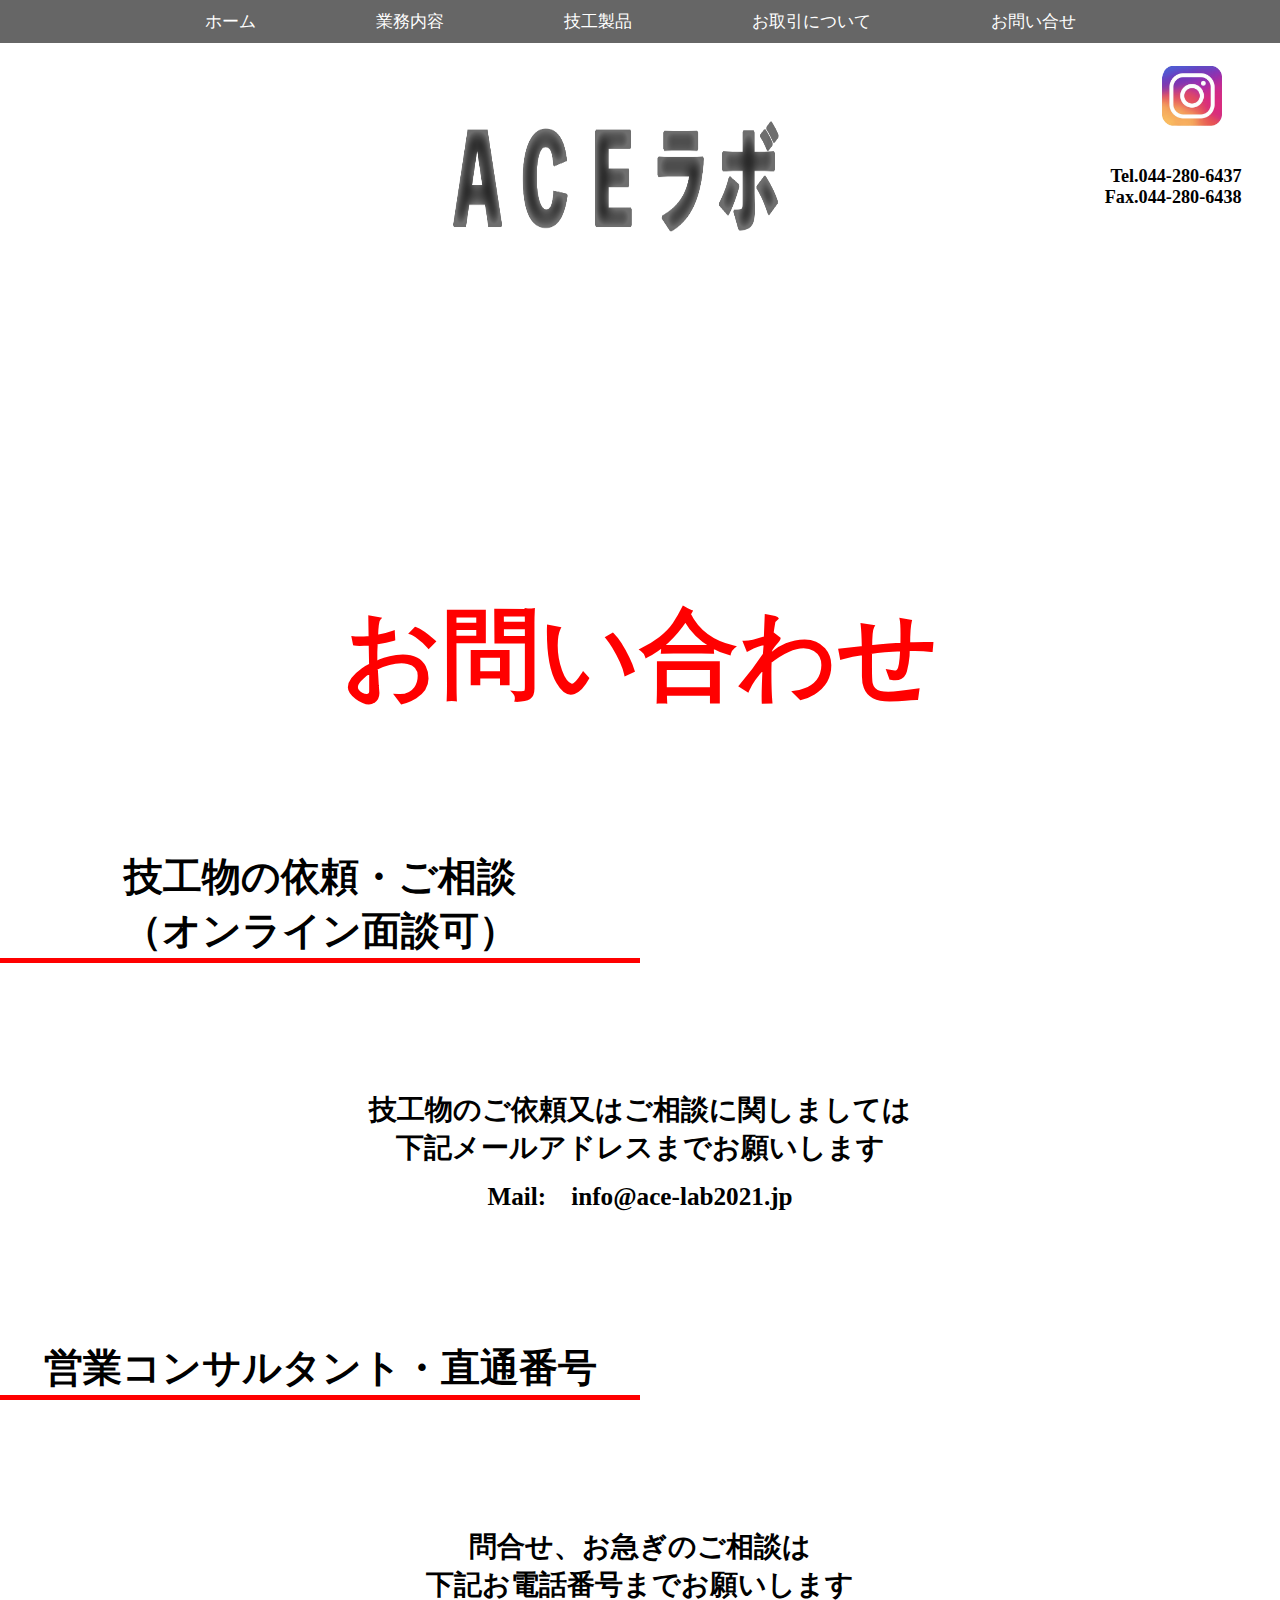
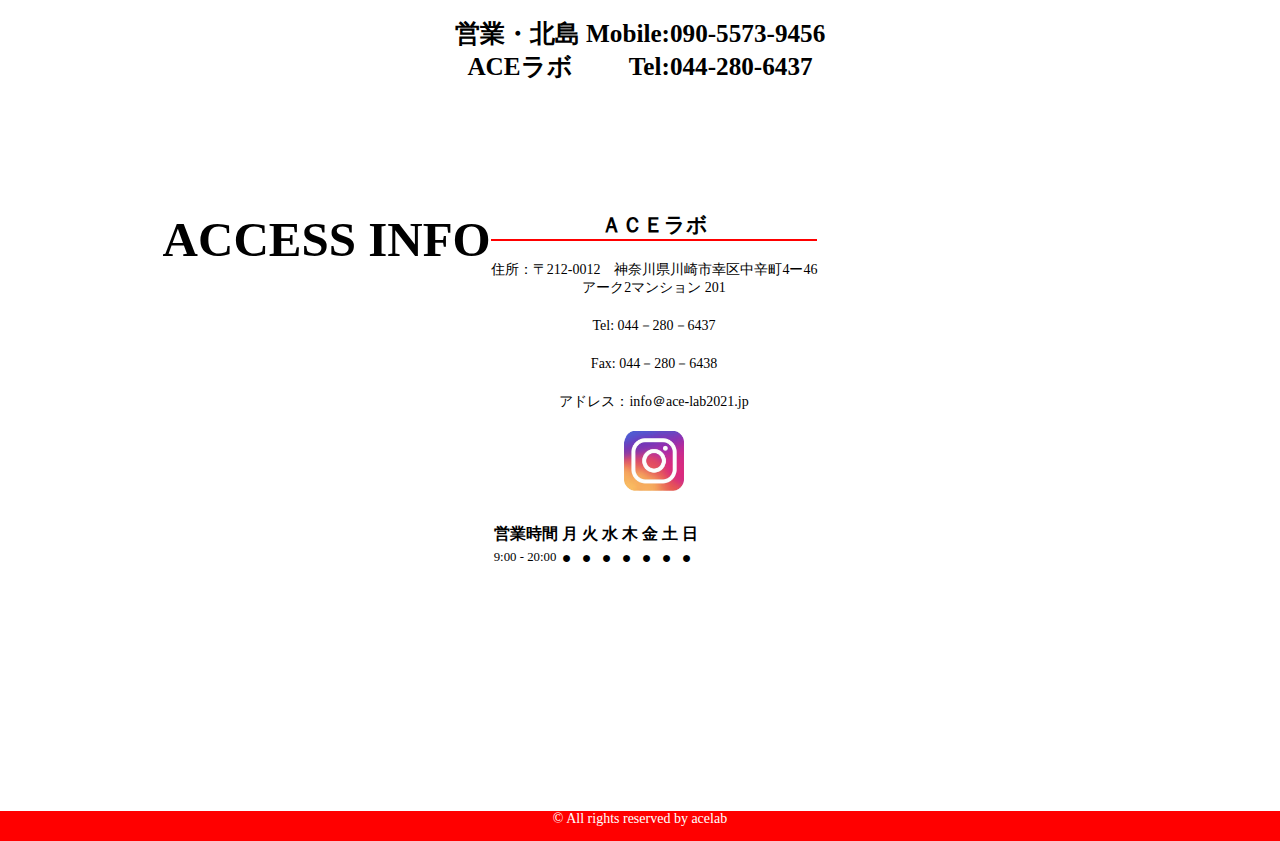
==== commit 84563bc5: "facebook delete" ====
--- a/info.html
+++ b/info.html
@@ -27,7 +27,6 @@
         </div>
         <div class="header-right">
           <div class="sns">
-            <a href="#"><i class="fab fa-facebook fa-4x"></i></a>
             <a href="https://instagram.com/acelab_2021?utm_medium=copy_link"><img src="img/insta.png" class="insta"></a>
           </div>
           <!-- <p>所在地 神奈川県川崎市幸区中辛町4ー46</br> 
@@ -108,4 +107,4 @@
       <p>© All rights reserved by acelab</p>
     </footer>
   </body>
-</html>+</html>
